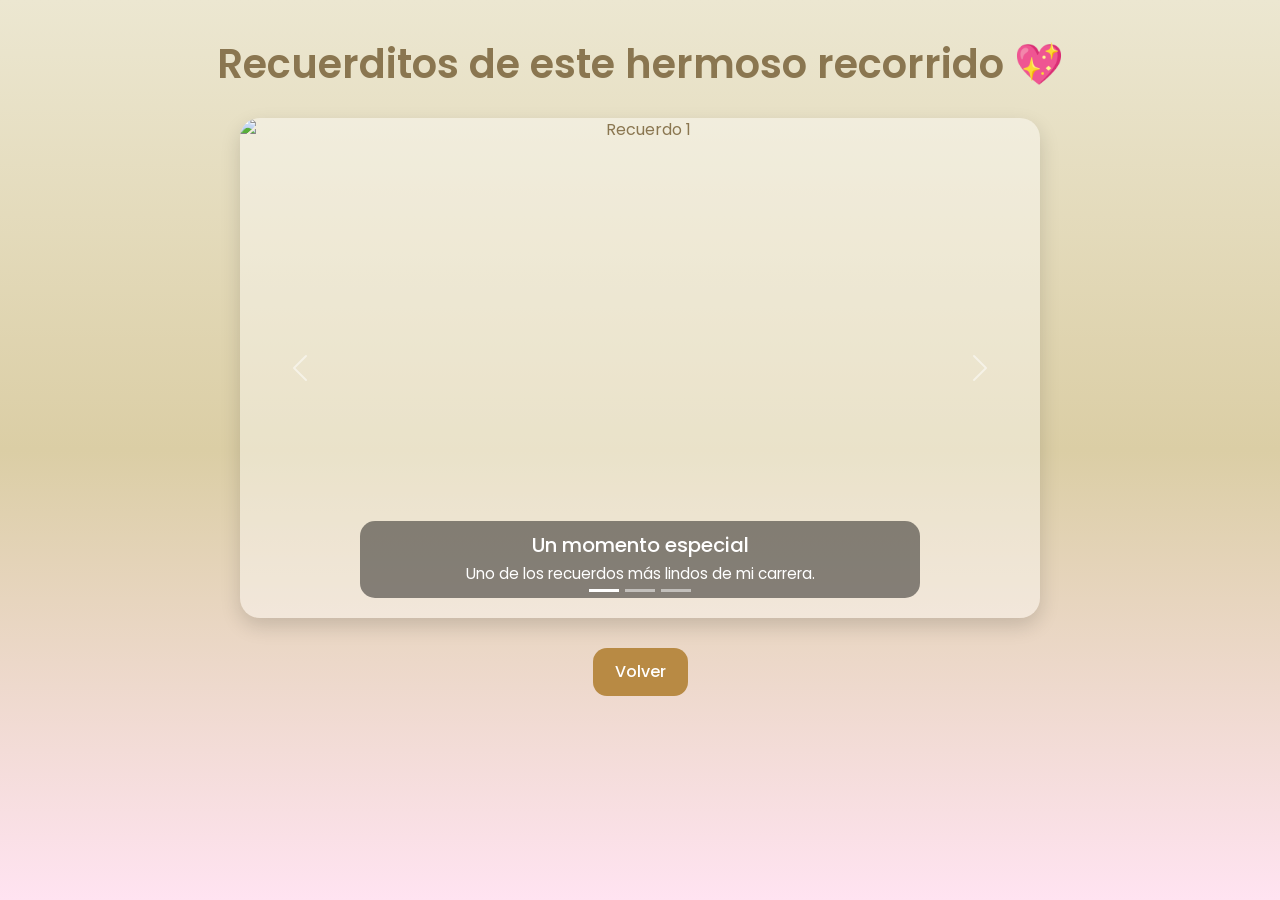
==== recuerdos.html @ 1f4af3ec "Add files via upload" ====
<!DOCTYPE html>
<html lang="es">
<head>
  <meta charset="UTF-8">
  <meta name="viewport" content="width=device-width, initial-scale=1.0">
  <title>Recuerdos</title>

  <link href="https://fonts.googleapis.com/css2?family=Poppins:wght@300;400;600;700&display=swap" rel="stylesheet">
  <link href="https://cdn.jsdelivr.net/npm/bootstrap@5.3.2/dist/css/bootstrap.min.css" rel="stylesheet">

  <style>
    body{
      font-family:'Poppins', sans-serif;
      margin:0;
      padding:40px 20px;
      background: linear-gradient(#ECE7D1, #DBCEA5, #ffe3f1);
      color:#8A7650;
      text-align:center;
      min-height:100vh;
    }

    h1{
      margin-bottom:30px;
      font-weight:600;
    }

    .carousel-contenedor{
      max-width:800px;
      margin:0 auto;
    }

    .carousel{
      border-radius:20px;
      overflow:hidden;
      box-shadow:0 8px 20px rgba(0,0,0,0.15);
      background: rgba(255,255,255,0.4);
    }

    .carousel-item img{
      height:500px;
      object-fit:cover;
    }

    .carousel-caption{
      background: rgba(0,0,0,0.45);
      border-radius:15px;
      padding:12px;
    }

    .carousel-caption h5,
    .carousel-caption p{
      color:white;
      margin:0;
    }

    .carousel-caption p{
      margin-top:6px;
      font-size:0.95rem;
    }

    .boton-volver{
      display:inline-block;
      margin-top:30px;
      text-decoration:none;
      background:#b88a44;
      color:white;
      padding:12px 22px;
      border-radius:14px;
      transition:0.3s;
      font-weight:500;
    }

    .boton-volver:hover{
      background:#9f7435;
      transform:scale(1.05);
    }

    @media (max-width: 768px){
      .carousel-item img{
        height:300px;
      }

      h1{
        font-size:1.5rem;
      }

      .carousel-caption h5{
        font-size:1rem;
      }

      .carousel-caption p{
        font-size:0.8rem;
      }
    }
  </style>
</head>
<body>

  <h1>Recuerditos de este hermoso recorrido 💖</h1>

  <div class="carousel-contenedor">
    <div id="carouselExampleCaptions" class="carousel slide" data-bs-ride="carousel">

      <div class="carousel-indicators">
        <button type="button" data-bs-target="#carouselExampleCaptions" data-bs-slide-to="0" class="active" aria-current="true" aria-label="Slide 1"></button>
        <button type="button" data-bs-target="#carouselExampleCaptions" data-bs-slide-to="1" aria-label="Slide 2"></button>
        <button type="button" data-bs-target="#carouselExampleCaptions" data-bs-slide-to="2" aria-label="Slide 3"></button>
      </div>

      <div class="carousel-inner">
        <div class="carousel-item active">
          <img src="img/foto1.jpg" class="d-block w-100" alt="Recuerdo 1">
          <div class="carousel-caption d-none d-md-block">
            <h5>Un momento especial</h5>
            <p>Uno de los recuerdos más lindos de mi carrera.</p>
          </div>
        </div>

        <div class="carousel-item">
          <img src="img/foto2.jpg" class="d-block w-100" alt="Recuerdo 2">
          <div class="carousel-caption d-none d-md-block">
            <h5>Otro pasito más</h5>
            <p>Cada etapa fue parte de este camino tan importante.</p>
          </div>
        </div>

        <div class="carousel-item">
          <img src="img/foto3.jpg" class="d-block w-100" alt="Recuerdo 3">
          <div class="carousel-caption d-none d-md-block">
            <h5>Meta cumplida</h5>
            <p>Después de tanto esfuerzo, este sueño se hizo realidad.</p>
          </div>
        </div>
      </div>

      <button class="carousel-control-prev" type="button" data-bs-target="#carouselExampleCaptions" data-bs-slide="prev">
        <span class="carousel-control-prev-icon" aria-hidden="true"></span>
        <span class="visually-hidden">Anterior</span>
      </button>

      <button class="carousel-control-next" type="button" data-bs-target="#carouselExampleCaptions" data-bs-slide="next">
        <span class="carousel-control-next-icon" aria-hidden="true"></span>
        <span class="visually-hidden">Siguiente</span>
      </button>

    </div>

    <a href="index.html" class="boton-volver">Volver</a>
  </div>

  <script src="https://cdn.jsdelivr.net/npm/bootstrap@5.3.2/dist/js/bootstrap.bundle.min.js"></script>
</body>
</html>
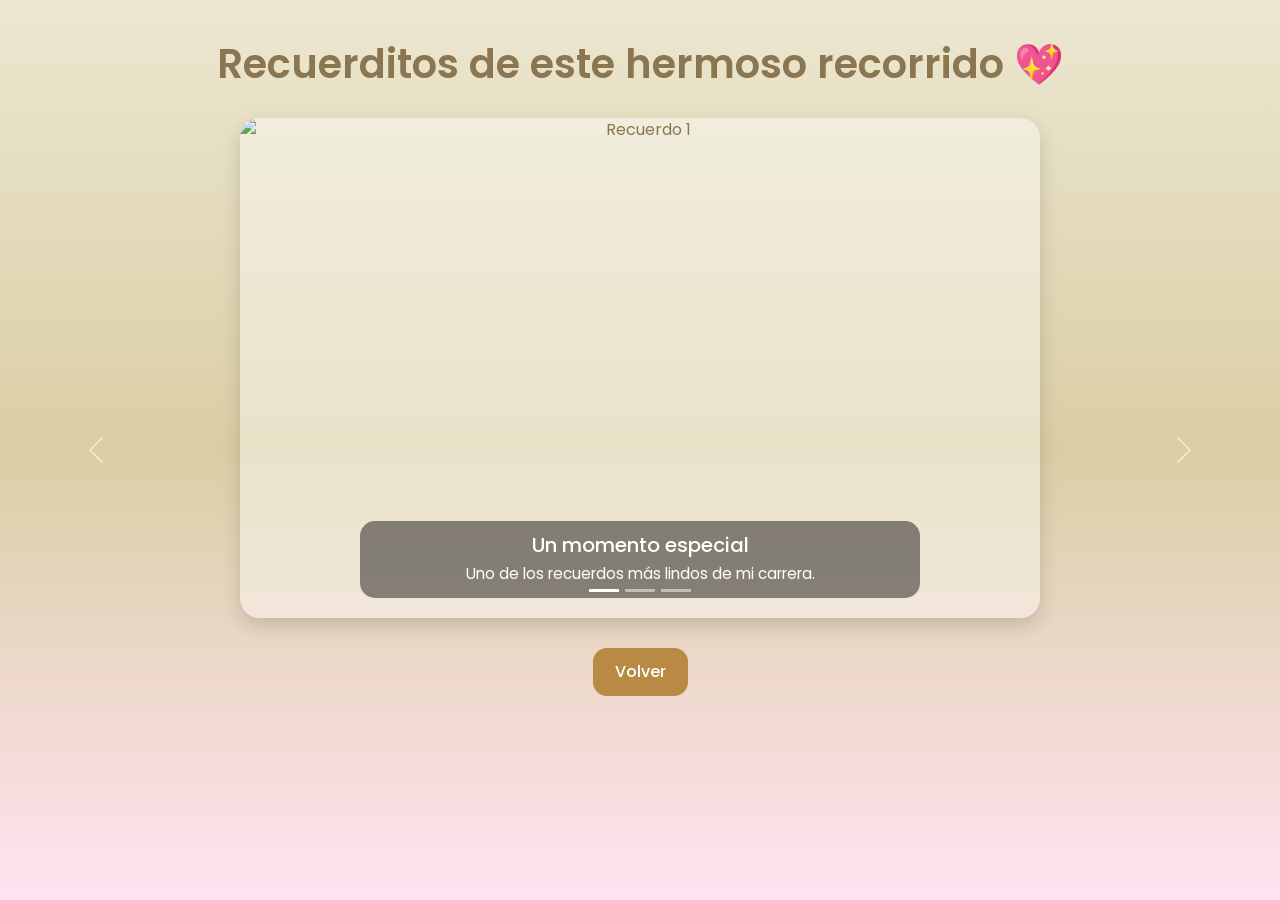
==== commit 003304e2: "subida fotos al carrusel" ====
--- a/recuerdos.html
+++ b/recuerdos.html
@@ -109,7 +109,7 @@
 
       <div class="carousel-inner">
         <div class="carousel-item active">
-          <img src="img/foto1.jpg" class="d-block w-100" alt="Recuerdo 1">
+          <img src="img/r1.jpg" class="d-block w-100" alt="Recuerdo 1">
           <div class="carousel-caption d-none d-md-block">
             <h5>Un momento especial</h5>
             <p>Uno de los recuerdos más lindos de mi carrera.</p>
@@ -117,7 +117,7 @@
         </div>
 
         <div class="carousel-item">
-          <img src="img/foto2.jpg" class="d-block w-100" alt="Recuerdo 2">
+          <img src="img/r2.jpg" class="d-block w-100" alt="Recuerdo 2">
           <div class="carousel-caption d-none d-md-block">
             <h5>Otro pasito más</h5>
             <p>Cada etapa fue parte de este camino tan importante.</p>
@@ -125,14 +125,77 @@
         </div>
 
         <div class="carousel-item">
-          <img src="img/foto3.jpg" class="d-block w-100" alt="Recuerdo 3">
-          <div class="carousel-caption d-none d-md-block">
-            <h5>Meta cumplida</h5>
-            <p>Después de tanto esfuerzo, este sueño se hizo realidad.</p>
-          </div>
-        </div>
-      </div>
-
+          <img src="img/r3.jpg" class="d-block w-100" alt="Recuerdo 3">
+          <div class="carousel-caption d-none d-md-block">
+            <h5>Meta cumplida</h5>
+            <p>Después de tanto esfuerzo, este sueño se hizo realidad.</p>
+          </div>
+        </div>
+      </div>
+<div class="carousel-item">
+          <img src="img/r4.jpg" class="d-block w-100" alt="Recuerdo 3">
+          <div class="carousel-caption d-none d-md-block">
+            <h5>Meta cumplida</h5>
+            <p>Después de tanto esfuerzo, este sueño se hizo realidad.</p>
+          </div>
+        </div>
+      </div>
+      <div class="carousel-item">
+          <img src="img/r5.jpg" class="d-block w-100" alt="Recuerdo 3">
+          <div class="carousel-caption d-none d-md-block">
+            <h5>Meta cumplida</h5>
+            <p>Después de tanto esfuerzo, este sueño se hizo realidad.</p>
+          </div>
+        </div>
+      </div>
+      <div class="carousel-item">
+          <img src="img/46.jpg" class="d-block w-100" alt="Recuerdo 3">
+          <div class="carousel-caption d-none d-md-block">
+            <h5>Meta cumplida</h5>
+            <p>Después de tanto esfuerzo, este sueño se hizo realidad.</p>
+          </div>
+        </div>
+      </div>
+      <div class="carousel-item">
+          <img src="img/r7.jpg" class="d-block w-100" alt="Recuerdo 3">
+          <div class="carousel-caption d-none d-md-block">
+            <h5>Meta cumplida</h5>
+            <p>Después de tanto esfuerzo, este sueño se hizo realidad.</p>
+          </div>
+        </div>
+      </div>
+      <div class="carousel-item">
+          <img src="img/r8.jpg" class="d-block w-100" alt="Recuerdo 3">
+          <div class="carousel-caption d-none d-md-block">
+            <h5>Meta cumplida</h5>
+            <p>Después de tanto esfuerzo, este sueño se hizo realidad.</p>
+          </div>
+        </div>
+      </div>
+      <div class="carousel-item">
+          <img src="img/r9.jpg" class="d-block w-100" alt="Recuerdo 3">
+          <div class="carousel-caption d-none d-md-block">
+            <h5>Meta cumplida</h5>
+            <p>Después de tanto esfuerzo, este sueño se hizo realidad.</p>
+          </div>
+        </div>
+      </div>
+      <div class="carousel-item">
+          <img src="img/r10.jpg" class="d-block w-100" alt="Recuerdo 3">
+          <div class="carousel-caption d-none d-md-block">
+            <h5>Meta cumplida</h5>
+            <p>Después de tanto esfuerzo, este sueño se hizo realidad.</p>
+          </div>
+        </div>
+      </div>
+      <div class="carousel-item">
+          <img src="img/r11.jpg" class="d-block w-100" alt="Recuerdo 3">
+          <div class="carousel-caption d-none d-md-block">
+            <h5>Meta cumplida</h5>
+            <p>Después de tanto esfuerzo, este sueño se hizo realidad.</p>
+          </div>
+        </div>
+      </div>
       <button class="carousel-control-prev" type="button" data-bs-target="#carouselExampleCaptions" data-bs-slide="prev">
         <span class="carousel-control-prev-icon" aria-hidden="true"></span>
         <span class="visually-hidden">Anterior</span>
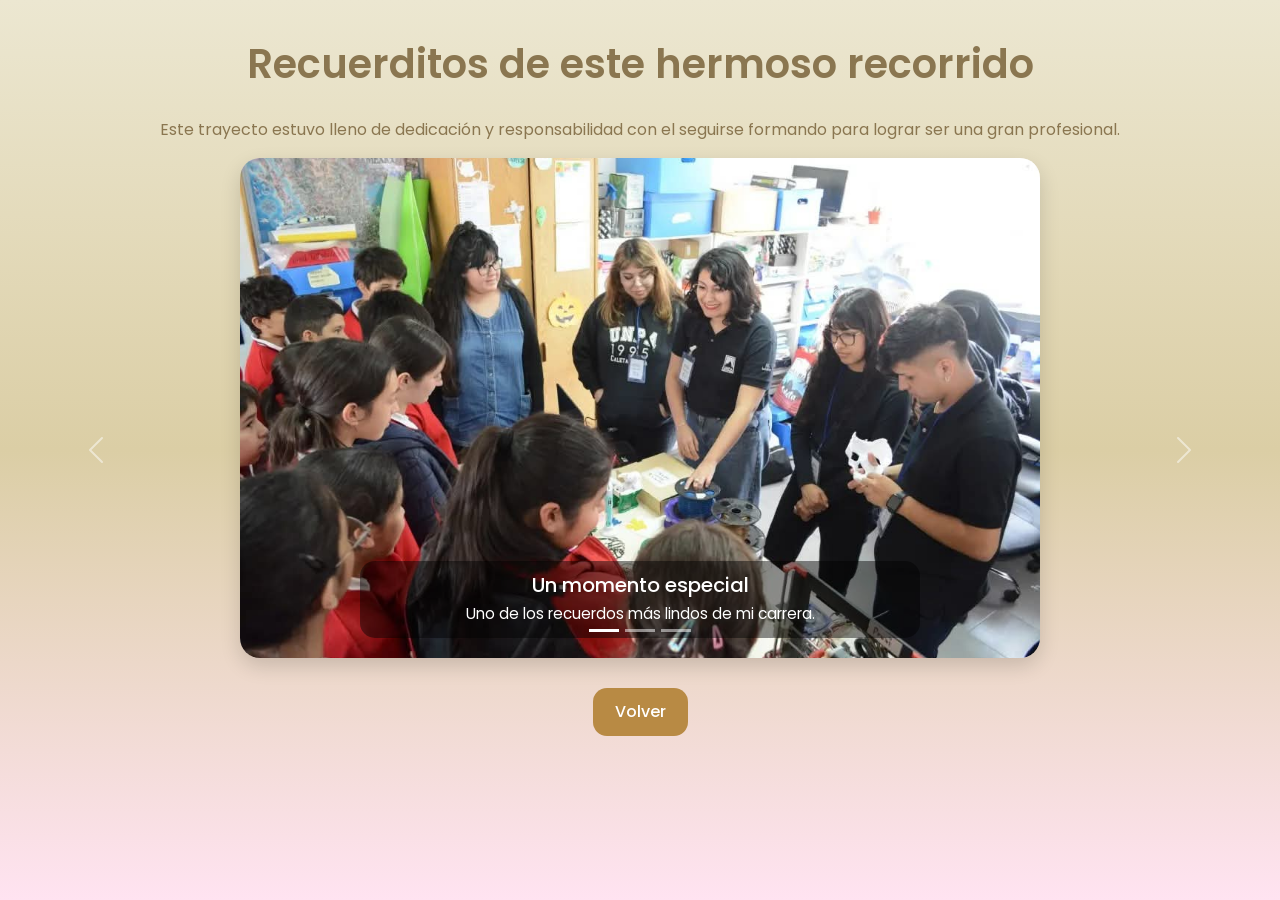
==== commit 2d390bf0: "Fix HTML structure and update image extensions." ====
--- a/recuerdos.html
+++ b/recuerdos.html
@@ -96,7 +96,8 @@
 </head>
 <body>
 
-  <h1>Recuerditos de este hermoso recorrido 💖</h1>
+  <h1>Recuerditos de este hermoso recorrido </h1>
+  <p> Este trayecto estuvo lleno de dedicación y responsabilidad con el seguirse formando para lograr ser una gran profesional.</p>
 
   <div class="carousel-contenedor">
     <div id="carouselExampleCaptions" class="carousel slide" data-bs-ride="carousel">
@@ -109,7 +110,7 @@
 
       <div class="carousel-inner">
         <div class="carousel-item active">
-          <img src="img/r1.jpg" class="d-block w-100" alt="Recuerdo 1">
+          <img src="img/r1.jpeg" class="d-block w-100" alt="Recuerdo 1">
           <div class="carousel-caption d-none d-md-block">
             <h5>Un momento especial</h5>
             <p>Uno de los recuerdos más lindos de mi carrera.</p>
@@ -117,7 +118,7 @@
         </div>
 
         <div class="carousel-item">
-          <img src="img/r2.jpg" class="d-block w-100" alt="Recuerdo 2">
+          <img src="img/r2.jpeg" class="d-block w-100" alt="Recuerdo 2">
           <div class="carousel-caption d-none d-md-block">
             <h5>Otro pasito más</h5>
             <p>Cada etapa fue parte de este camino tan importante.</p>
@@ -125,7 +126,7 @@
         </div>
 
         <div class="carousel-item">
-          <img src="img/r3.jpg" class="d-block w-100" alt="Recuerdo 3">
+          <img src="img/r3.jpeg" class="d-block w-100" alt="Recuerdo 3">
           <div class="carousel-caption d-none d-md-block">
             <h5>Meta cumplida</h5>
             <p>Después de tanto esfuerzo, este sueño se hizo realidad.</p>
@@ -133,63 +134,63 @@
         </div>
       </div>
 <div class="carousel-item">
-          <img src="img/r4.jpg" class="d-block w-100" alt="Recuerdo 3">
-          <div class="carousel-caption d-none d-md-block">
-            <h5>Meta cumplida</h5>
-            <p>Después de tanto esfuerzo, este sueño se hizo realidad.</p>
-          </div>
-        </div>
-      </div>
-      <div class="carousel-item">
-          <img src="img/r5.jpg" class="d-block w-100" alt="Recuerdo 3">
-          <div class="carousel-caption d-none d-md-block">
-            <h5>Meta cumplida</h5>
-            <p>Después de tanto esfuerzo, este sueño se hizo realidad.</p>
-          </div>
-        </div>
-      </div>
-      <div class="carousel-item">
-          <img src="img/46.jpg" class="d-block w-100" alt="Recuerdo 3">
-          <div class="carousel-caption d-none d-md-block">
-            <h5>Meta cumplida</h5>
-            <p>Después de tanto esfuerzo, este sueño se hizo realidad.</p>
-          </div>
-        </div>
-      </div>
-      <div class="carousel-item">
-          <img src="img/r7.jpg" class="d-block w-100" alt="Recuerdo 3">
-          <div class="carousel-caption d-none d-md-block">
-            <h5>Meta cumplida</h5>
-            <p>Después de tanto esfuerzo, este sueño se hizo realidad.</p>
-          </div>
-        </div>
-      </div>
-      <div class="carousel-item">
-          <img src="img/r8.jpg" class="d-block w-100" alt="Recuerdo 3">
-          <div class="carousel-caption d-none d-md-block">
-            <h5>Meta cumplida</h5>
-            <p>Después de tanto esfuerzo, este sueño se hizo realidad.</p>
-          </div>
-        </div>
-      </div>
-      <div class="carousel-item">
-          <img src="img/r9.jpg" class="d-block w-100" alt="Recuerdo 3">
-          <div class="carousel-caption d-none d-md-block">
-            <h5>Meta cumplida</h5>
-            <p>Después de tanto esfuerzo, este sueño se hizo realidad.</p>
-          </div>
-        </div>
-      </div>
-      <div class="carousel-item">
-          <img src="img/r10.jpg" class="d-block w-100" alt="Recuerdo 3">
-          <div class="carousel-caption d-none d-md-block">
-            <h5>Meta cumplida</h5>
-            <p>Después de tanto esfuerzo, este sueño se hizo realidad.</p>
-          </div>
-        </div>
-      </div>
-      <div class="carousel-item">
-          <img src="img/r11.jpg" class="d-block w-100" alt="Recuerdo 3">
+          <img src="img/r4.jpeg" class="d-block w-100" alt="Recuerdo 3">
+          <div class="carousel-caption d-none d-md-block">
+            <h5>Meta cumplida</h5>
+            <p>Después de tanto esfuerzo, este sueño se hizo realidad.</p>
+          </div>
+        </div>
+      </div>
+      <div class="carousel-item">
+          <img src="img/r5.jpeg" class="d-block w-100" alt="Recuerdo 3">
+          <div class="carousel-caption d-none d-md-block">
+            <h5>Meta cumplida</h5>
+            <p>Después de tanto esfuerzo, este sueño se hizo realidad.</p>
+          </div>
+        </div>
+      </div>
+      <div class="carousel-item">
+          <img src="img/46.jpeg" class="d-block w-100" alt="Recuerdo 3">
+          <div class="carousel-caption d-none d-md-block">
+            <h5>Meta cumplida</h5>
+            <p>Después de tanto esfuerzo, este sueño se hizo realidad.</p>
+          </div>
+        </div>
+      </div>
+      <div class="carousel-item">
+          <img src="img/r7.jpeg" class="d-block w-100" alt="Recuerdo 3">
+          <div class="carousel-caption d-none d-md-block">
+            <h5>Meta cumplida</h5>
+            <p>Después de tanto esfuerzo, este sueño se hizo realidad.</p>
+          </div>
+        </div>
+      </div>
+      <div class="carousel-item">
+          <img src="img/r8.jpeg" class="d-block w-100" alt="Recuerdo 3">
+          <div class="carousel-caption d-none d-md-block">
+            <h5>Meta cumplida</h5>
+            <p>Después de tanto esfuerzo, este sueño se hizo realidad.</p>
+          </div>
+        </div>
+      </div>
+      <div class="carousel-item">
+          <img src="img/r9.jpeg" class="d-block w-100" alt="Recuerdo 3">
+          <div class="carousel-caption d-none d-md-block">
+            <h5>Meta cumplida</h5>
+            <p>Después de tanto esfuerzo, este sueño se hizo realidad.</p>
+          </div>
+        </div>
+      </div>
+      <div class="carousel-item">
+          <img src="img/r10.jpeg" class="d-block w-100" alt="Recuerdo 3">
+          <div class="carousel-caption d-none d-md-block">
+            <h5>Meta cumplida</h5>
+            <p>Después de tanto esfuerzo, este sueño se hizo realidad.</p>
+          </div>
+        </div>
+      </div>
+      <div class="carousel-item">
+          <img src="img/r11.jpeg" class="d-block w-100" alt="Recuerdo 3">
           <div class="carousel-caption d-none d-md-block">
             <h5>Meta cumplida</h5>
             <p>Después de tanto esfuerzo, este sueño se hizo realidad.</p>
@@ -213,4 +214,5 @@
 
   <script src="https://cdn.jsdelivr.net/npm/bootstrap@5.3.2/dist/js/bootstrap.bundle.min.js"></script>
 </body>
-</html>+
+</html>
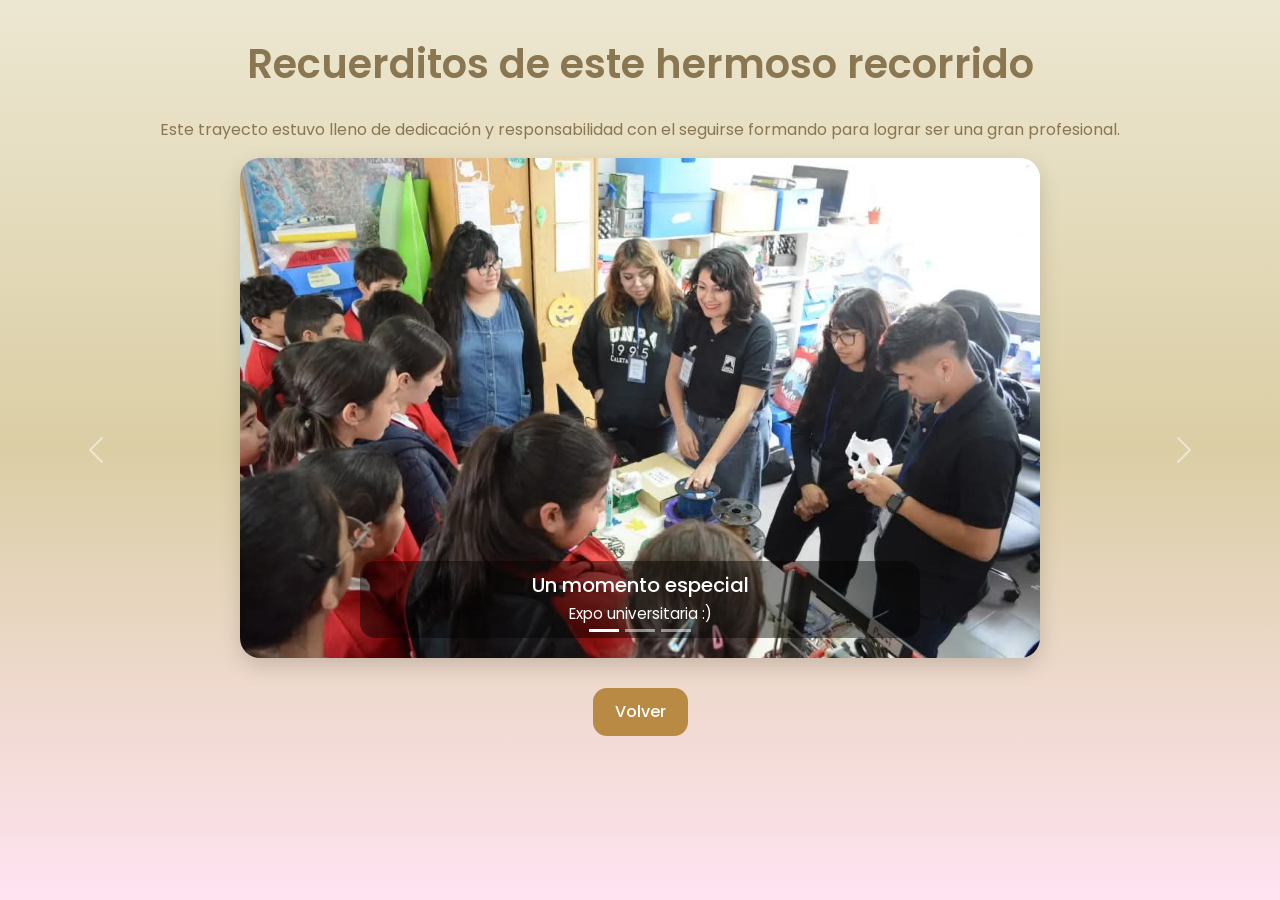
==== commit 659d1bc6: "se agg fotos al carrusel" ====
--- a/recuerdos.html
+++ b/recuerdos.html
@@ -113,22 +113,22 @@
           <img src="img/r1.jpeg" class="d-block w-100" alt="Recuerdo 1">
           <div class="carousel-caption d-none d-md-block">
             <h5>Un momento especial</h5>
-            <p>Uno de los recuerdos más lindos de mi carrera.</p>
+            <p>Expo universitaria :) </p>
           </div>
         </div>
 
         <div class="carousel-item">
           <img src="img/r2.jpeg" class="d-block w-100" alt="Recuerdo 2">
           <div class="carousel-caption d-none d-md-block">
-            <h5>Otro pasito más</h5>
-            <p>Cada etapa fue parte de este camino tan importante.</p>
+            <h5>Semana de la ciencia 2023</h5>
+            <p></p>
           </div>
         </div>
 
         <div class="carousel-item">
           <img src="img/r3.jpeg" class="d-block w-100" alt="Recuerdo 3">
           <div class="carousel-caption d-none d-md-block">
-            <h5>Meta cumplida</h5>
+            <h5>Semana de la ciencia 2023</h5>
             <p>Después de tanto esfuerzo, este sueño se hizo realidad.</p>
           </div>
         </div>
@@ -136,8 +136,8 @@
 <div class="carousel-item">
           <img src="img/r4.jpeg" class="d-block w-100" alt="Recuerdo 3">
           <div class="carousel-caption d-none d-md-block">
-            <h5>Meta cumplida</h5>
-            <p>Después de tanto esfuerzo, este sueño se hizo realidad.</p>
+            <h5>Noche mágica del LabTEm</h5>
+            <p>Exponiendo sobre tecnologías 3D y robótica cuando fuí becaria de extensión.¡Una hermosa experiencia!</p>
           </div>
         </div>
       </div>
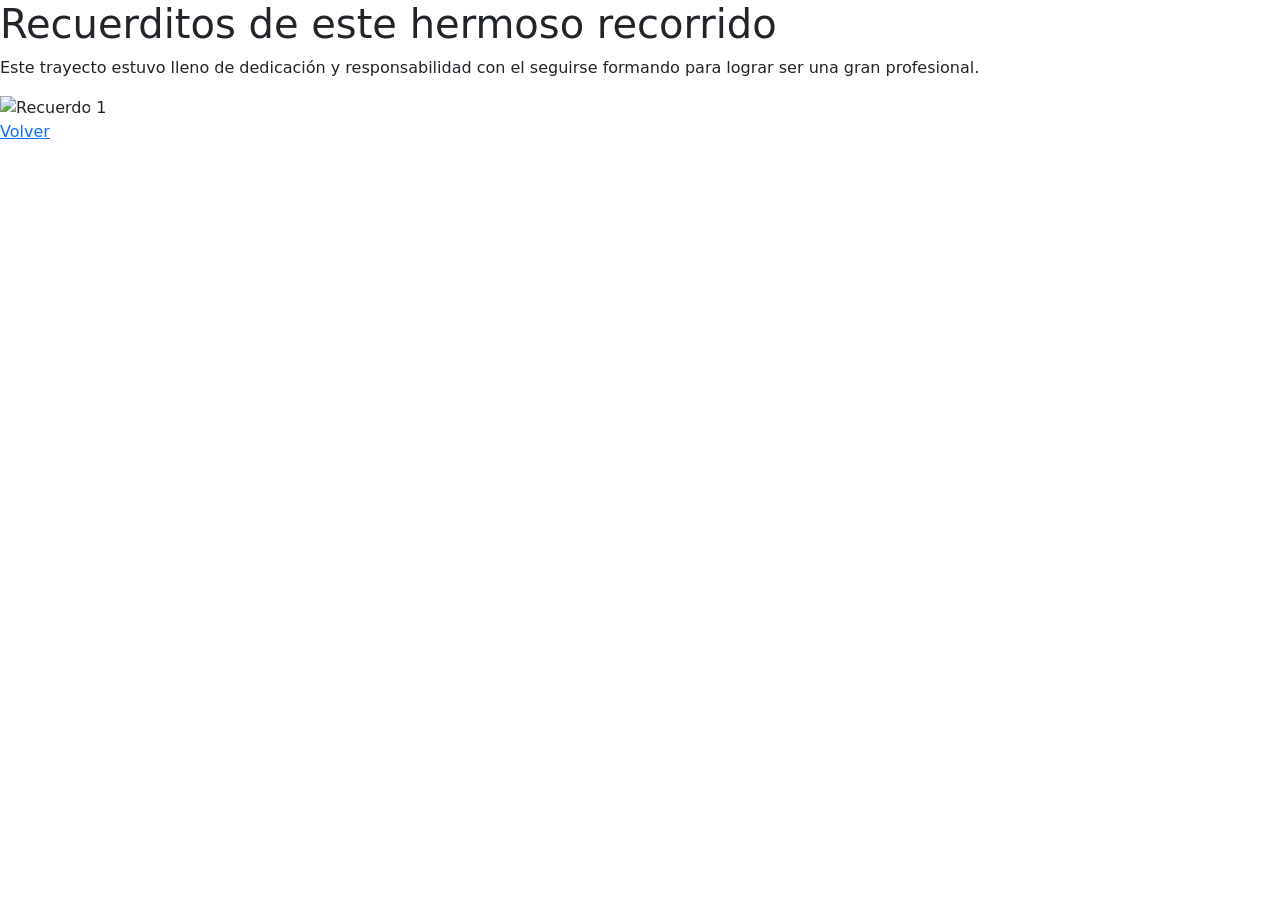
==== commit 277480e1: "carrusel recuerdos modificado" ====
--- a/recuerdos.html
+++ b/recuerdos.html
@@ -8,96 +8,12 @@
   <link href="https://fonts.googleapis.com/css2?family=Poppins:wght@300;400;600;700&display=swap" rel="stylesheet">
   <link href="https://cdn.jsdelivr.net/npm/bootstrap@5.3.2/dist/css/bootstrap.min.css" rel="stylesheet">
 
-  <style>
-    body{
-      font-family:'Poppins', sans-serif;
-      margin:0;
-      padding:40px 20px;
-      background: linear-gradient(#ECE7D1, #DBCEA5, #ffe3f1);
-      color:#8A7650;
-      text-align:center;
-      min-height:100vh;
-    }
-
-    h1{
-      margin-bottom:30px;
-      font-weight:600;
-    }
-
-    .carousel-contenedor{
-      max-width:800px;
-      margin:0 auto;
-    }
-
-    .carousel{
-      border-radius:20px;
-      overflow:hidden;
-      box-shadow:0 8px 20px rgba(0,0,0,0.15);
-      background: rgba(255,255,255,0.4);
-    }
-
-    .carousel-item img{
-      height:500px;
-      object-fit:cover;
-    }
-
-    .carousel-caption{
-      background: rgba(0,0,0,0.45);
-      border-radius:15px;
-      padding:12px;
-    }
-
-    .carousel-caption h5,
-    .carousel-caption p{
-      color:white;
-      margin:0;
-    }
-
-    .carousel-caption p{
-      margin-top:6px;
-      font-size:0.95rem;
-    }
-
-    .boton-volver{
-      display:inline-block;
-      margin-top:30px;
-      text-decoration:none;
-      background:#b88a44;
-      color:white;
-      padding:12px 22px;
-      border-radius:14px;
-      transition:0.3s;
-      font-weight:500;
-    }
-
-    .boton-volver:hover{
-      background:#9f7435;
-      transform:scale(1.05);
-    }
-
-    @media (max-width: 768px){
-      .carousel-item img{
-        height:300px;
-      }
-
-      h1{
-        font-size:1.5rem;
-      }
-
-      .carousel-caption h5{
-        font-size:1rem;
-      }
-
-      .carousel-caption p{
-        font-size:0.8rem;
-      }
-    }
-  </style>
+  <link rel="stylesheet" href="css/recuerdos.css">
 </head>
 <body>
 
-  <h1>Recuerditos de este hermoso recorrido </h1>
-  <p> Este trayecto estuvo lleno de dedicación y responsabilidad con el seguirse formando para lograr ser una gran profesional.</p>
+  <h1>Recuerditos de este hermoso recorrido</h1>
+  <p>Este trayecto estuvo lleno de dedicación y responsabilidad con el seguirse formando para lograr ser una gran profesional.</p>
 
   <div class="carousel-contenedor">
     <div id="carouselExampleCaptions" class="carousel slide" data-bs-ride="carousel">
@@ -106,19 +22,27 @@
         <button type="button" data-bs-target="#carouselExampleCaptions" data-bs-slide-to="0" class="active" aria-current="true" aria-label="Slide 1"></button>
         <button type="button" data-bs-target="#carouselExampleCaptions" data-bs-slide-to="1" aria-label="Slide 2"></button>
         <button type="button" data-bs-target="#carouselExampleCaptions" data-bs-slide-to="2" aria-label="Slide 3"></button>
+        <button type="button" data-bs-target="#carouselExampleCaptions" data-bs-slide-to="3" aria-label="Slide 4"></button>
+        <button type="button" data-bs-target="#carouselExampleCaptions" data-bs-slide-to="4" aria-label="Slide 5"></button>
+        <button type="button" data-bs-target="#carouselExampleCaptions" data-bs-slide-to="5" aria-label="Slide 6"></button>
+        <button type="button" data-bs-target="#carouselExampleCaptions" data-bs-slide-to="6" aria-label="Slide 7"></button>
+        <button type="button" data-bs-target="#carouselExampleCaptions" data-bs-slide-to="7" aria-label="Slide 8"></button>
+        <button type="button" data-bs-target="#carouselExampleCaptions" data-bs-slide-to="8" aria-label="Slide 9"></button>
+        <button type="button" data-bs-target="#carouselExampleCaptions" data-bs-slide-to="9" aria-label="Slide 10"></button>
+        <button type="button" data-bs-target="#carouselExampleCaptions" data-bs-slide-to="10" aria-label="Slide 11"></button>
       </div>
 
       <div class="carousel-inner">
         <div class="carousel-item active">
-          <img src="img/r1.jpeg" class="d-block w-100" alt="Recuerdo 1">
+          <img src="img/r1.jpg" class="d-block w-100" alt="Recuerdo 1">
           <div class="carousel-caption d-none d-md-block">
             <h5>Un momento especial</h5>
-            <p>Expo universitaria :) </p>
+            <p>Expo universitaria :)</p>
           </div>
         </div>
 
         <div class="carousel-item">
-          <img src="img/r2.jpeg" class="d-block w-100" alt="Recuerdo 2">
+          <img src="img/r2.jpg" class="d-block w-100" alt="Recuerdo 2">
           <div class="carousel-caption d-none d-md-block">
             <h5>Semana de la ciencia 2023</h5>
             <p></p>
@@ -126,77 +50,78 @@
         </div>
 
         <div class="carousel-item">
-          <img src="img/r3.jpeg" class="d-block w-100" alt="Recuerdo 3">
+          <img src="img/r3.jpg" class="d-block w-100" alt="Recuerdo 3">
           <div class="carousel-caption d-none d-md-block">
             <h5>Semana de la ciencia 2023</h5>
             <p>Después de tanto esfuerzo, este sueño se hizo realidad.</p>
           </div>
         </div>
-      </div>
-<div class="carousel-item">
-          <img src="img/r4.jpeg" class="d-block w-100" alt="Recuerdo 3">
+
+        <div class="carousel-item">
+          <img src="img/r4.jpg" class="d-block w-100" alt="Recuerdo 4">
           <div class="carousel-caption d-none d-md-block">
             <h5>Noche mágica del LabTEm</h5>
-            <p>Exponiendo sobre tecnologías 3D y robótica cuando fuí becaria de extensión.¡Una hermosa experiencia!</p>
+            <p>Exponiendo sobre tecnologías 3D y robótica cuando fui becaria de extensión. ¡Una hermosa experiencia!</p>
           </div>
         </div>
-      </div>
-      <div class="carousel-item">
-          <img src="img/r5.jpeg" class="d-block w-100" alt="Recuerdo 3">
+
+        <div class="carousel-item">
+          <img src="img/r5.jpg" class="d-block w-100" alt="Recuerdo 5">
+          <div class="carousel-caption d-none d-md-block">
+            <h5>Meta cumplida</h5>
+            <p>Después de tanto esfuerzo, este sueño se hizo realidad.</p>
+          </div>
+        </div>
+
+        <div class="carousel-item">
+          <img src="img/r6.jpg" class="d-block w-100" alt="Recuerdo 6">
+          <div class="carousel-caption d-none d-md-block">
+            <h5>Meta cumplida</h5>
+            <p>Después de tanto esfuerzo, este sueño se hizo realidad.</p>
+          </div>
+        </div>
+
+        <div class="carousel-item">
+          <img src="img/r7.jpg" class="d-block w-100" alt="Recuerdo 7">
+          <div class="carousel-caption d-none d-md-block">
+            <h5>Meta cumplida</h5>
+            <p>Después de tanto esfuerzo, este sueño se hizo realidad.</p>
+          </div>
+        </div>
+
+        <div class="carousel-item">
+          <img src="img/r8.jpg" class="d-block w-100" alt="Recuerdo 8">
+          <div class="carousel-caption d-none d-md-block">
+            <h5>Meta cumplida</h5>
+            <p>Después de tanto esfuerzo, este sueño se hizo realidad.</p>
+          </div>
+        </div>
+
+        <div class="carousel-item">
+          <img src="img/r9.jpg" class="d-block w-100" alt="Recuerdo 9">
+          <div class="carousel-caption d-none d-md-block">
+            <h5>Meta cumplida</h5>
+            <p>Después de tanto esfuerzo, este sueño se hizo realidad.</p>
+          </div>
+        </div>
+
+        <div class="carousel-item">
+          <img src="img/r10.jpg" class="d-block w-100" alt="Recuerdo 10">
+          <div class="carousel-caption d-none d-md-block">
+            <h5>Meta cumplida</h5>
+            <p>Después de tanto esfuerzo, este sueño se hizo realidad.</p>
+          </div>
+        </div>
+
+        <div class="carousel-item">
+          <img src="img/r11.jpg" class="d-block w-100" alt="Recuerdo 11">
           <div class="carousel-caption d-none d-md-block">
             <h5>Meta cumplida</h5>
             <p>Después de tanto esfuerzo, este sueño se hizo realidad.</p>
           </div>
         </div>
       </div>
-      <div class="carousel-item">
-          <img src="img/46.jpeg" class="d-block w-100" alt="Recuerdo 3">
-          <div class="carousel-caption d-none d-md-block">
-            <h5>Meta cumplida</h5>
-            <p>Después de tanto esfuerzo, este sueño se hizo realidad.</p>
-          </div>
-        </div>
-      </div>
-      <div class="carousel-item">
-          <img src="img/r7.jpeg" class="d-block w-100" alt="Recuerdo 3">
-          <div class="carousel-caption d-none d-md-block">
-            <h5>Meta cumplida</h5>
-            <p>Después de tanto esfuerzo, este sueño se hizo realidad.</p>
-          </div>
-        </div>
-      </div>
-      <div class="carousel-item">
-          <img src="img/r8.jpeg" class="d-block w-100" alt="Recuerdo 3">
-          <div class="carousel-caption d-none d-md-block">
-            <h5>Meta cumplida</h5>
-            <p>Después de tanto esfuerzo, este sueño se hizo realidad.</p>
-          </div>
-        </div>
-      </div>
-      <div class="carousel-item">
-          <img src="img/r9.jpeg" class="d-block w-100" alt="Recuerdo 3">
-          <div class="carousel-caption d-none d-md-block">
-            <h5>Meta cumplida</h5>
-            <p>Después de tanto esfuerzo, este sueño se hizo realidad.</p>
-          </div>
-        </div>
-      </div>
-      <div class="carousel-item">
-          <img src="img/r10.jpeg" class="d-block w-100" alt="Recuerdo 3">
-          <div class="carousel-caption d-none d-md-block">
-            <h5>Meta cumplida</h5>
-            <p>Después de tanto esfuerzo, este sueño se hizo realidad.</p>
-          </div>
-        </div>
-      </div>
-      <div class="carousel-item">
-          <img src="img/r11.jpeg" class="d-block w-100" alt="Recuerdo 3">
-          <div class="carousel-caption d-none d-md-block">
-            <h5>Meta cumplida</h5>
-            <p>Después de tanto esfuerzo, este sueño se hizo realidad.</p>
-          </div>
-        </div>
-      </div>
+
       <button class="carousel-control-prev" type="button" data-bs-target="#carouselExampleCaptions" data-bs-slide="prev">
         <span class="carousel-control-prev-icon" aria-hidden="true"></span>
         <span class="visually-hidden">Anterior</span>
@@ -214,5 +139,4 @@
 
   <script src="https://cdn.jsdelivr.net/npm/bootstrap@5.3.2/dist/js/bootstrap.bundle.min.js"></script>
 </body>
-
-</html>
+</html>
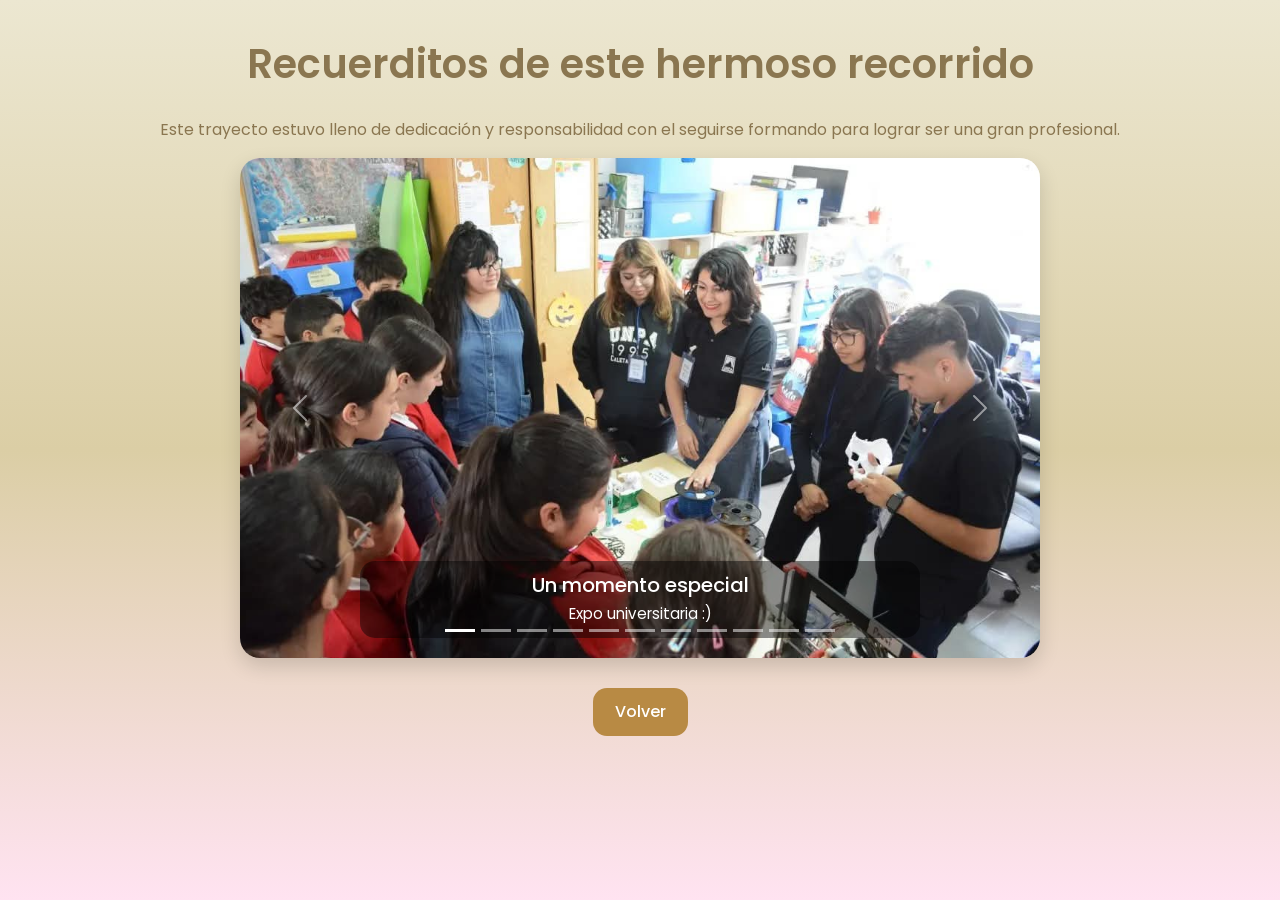
==== commit 457c13dd: "act carrusel" ====
--- a/recuerdos.html
+++ b/recuerdos.html
@@ -34,7 +34,7 @@
 
       <div class="carousel-inner">
         <div class="carousel-item active">
-          <img src="img/r1.jpg" class="d-block w-100" alt="Recuerdo 1">
+          <img src="img/r1.jpeg" class="d-block w-100" alt="Recuerdo 1">
           <div class="carousel-caption d-none d-md-block">
             <h5>Un momento especial</h5>
             <p>Expo universitaria :)</p>
@@ -42,7 +42,7 @@
         </div>
 
         <div class="carousel-item">
-          <img src="img/r2.jpg" class="d-block w-100" alt="Recuerdo 2">
+          <img src="img/r2.jpeg" class="d-block w-100" alt="Recuerdo 2">
           <div class="carousel-caption d-none d-md-block">
             <h5>Semana de la ciencia 2023</h5>
             <p></p>
@@ -50,7 +50,7 @@
         </div>
 
         <div class="carousel-item">
-          <img src="img/r3.jpg" class="d-block w-100" alt="Recuerdo 3">
+          <img src="img/r3.jpeg" class="d-block w-100" alt="Recuerdo 3">
           <div class="carousel-caption d-none d-md-block">
             <h5>Semana de la ciencia 2023</h5>
             <p>Después de tanto esfuerzo, este sueño se hizo realidad.</p>
@@ -58,7 +58,7 @@
         </div>
 
         <div class="carousel-item">
-          <img src="img/r4.jpg" class="d-block w-100" alt="Recuerdo 4">
+          <img src="img/r4.jpeg" class="d-block w-100" alt="Recuerdo 4">
           <div class="carousel-caption d-none d-md-block">
             <h5>Noche mágica del LabTEm</h5>
             <p>Exponiendo sobre tecnologías 3D y robótica cuando fui becaria de extensión. ¡Una hermosa experiencia!</p>
@@ -66,7 +66,16 @@
         </div>
 
         <div class="carousel-item">
-          <img src="img/r5.jpg" class="d-block w-100" alt="Recuerdo 5">
+          <img src="img/r5.jpeg" class="d-block w-100" alt="Recuerdo 5">
+          <div class="carousel-caption d-none d-md-block">
+            <h5>Meta cumplida</h5>
+            <p>Después de tanto esfuerzo, este sueño se hizo realidad.</p>
+          </div>
+        </div>
+
+
+        <div class="carousel-item">
+          <img src="img/r7.jpeg" class="d-block w-100" alt="Recuerdo 7">
           <div class="carousel-caption d-none d-md-block">
             <h5>Meta cumplida</h5>
             <p>Después de tanto esfuerzo, este sueño se hizo realidad.</p>
@@ -74,7 +83,7 @@
         </div>
 
         <div class="carousel-item">
-          <img src="img/r6.jpg" class="d-block w-100" alt="Recuerdo 6">
+          <img src="img/r8.jpeg" class="d-block w-100" alt="Recuerdo 8">
           <div class="carousel-caption d-none d-md-block">
             <h5>Meta cumplida</h5>
             <p>Después de tanto esfuerzo, este sueño se hizo realidad.</p>
@@ -82,7 +91,7 @@
         </div>
 
         <div class="carousel-item">
-          <img src="img/r7.jpg" class="d-block w-100" alt="Recuerdo 7">
+          <img src="img/r9.jpeg" class="d-block w-100" alt="Recuerdo 9">
           <div class="carousel-caption d-none d-md-block">
             <h5>Meta cumplida</h5>
             <p>Después de tanto esfuerzo, este sueño se hizo realidad.</p>
@@ -90,7 +99,7 @@
         </div>
 
         <div class="carousel-item">
-          <img src="img/r8.jpg" class="d-block w-100" alt="Recuerdo 8">
+          <img src="img/r10.jpeg" class="d-block w-100" alt="Recuerdo 10">
           <div class="carousel-caption d-none d-md-block">
             <h5>Meta cumplida</h5>
             <p>Después de tanto esfuerzo, este sueño se hizo realidad.</p>
@@ -98,23 +107,7 @@
         </div>
 
         <div class="carousel-item">
-          <img src="img/r9.jpg" class="d-block w-100" alt="Recuerdo 9">
-          <div class="carousel-caption d-none d-md-block">
-            <h5>Meta cumplida</h5>
-            <p>Después de tanto esfuerzo, este sueño se hizo realidad.</p>
-          </div>
-        </div>
-
-        <div class="carousel-item">
-          <img src="img/r10.jpg" class="d-block w-100" alt="Recuerdo 10">
-          <div class="carousel-caption d-none d-md-block">
-            <h5>Meta cumplida</h5>
-            <p>Después de tanto esfuerzo, este sueño se hizo realidad.</p>
-          </div>
-        </div>
-
-        <div class="carousel-item">
-          <img src="img/r11.jpg" class="d-block w-100" alt="Recuerdo 11">
+          <img src="img/r11.jpeg" class="d-block w-100" alt="Recuerdo 11">
           <div class="carousel-caption d-none d-md-block">
             <h5>Meta cumplida</h5>
             <p>Después de tanto esfuerzo, este sueño se hizo realidad.</p>
--- a/css/recuerdos.css
+++ b/css/recuerdos.css
@@ -0,0 +1,83 @@
+body{
+      font-family:'Poppins', sans-serif;
+      margin:0;
+      padding:40px 20px;
+      background: linear-gradient(#ECE7D1, #DBCEA5, #ffe3f1);
+      color:#8A7650;
+      text-align:center;
+      min-height:100vh;
+    }
+
+    h1{
+      margin-bottom:30px;
+      font-weight:600;
+    }
+
+    .carousel-contenedor{
+      max-width:800px;
+      margin:0 auto;
+    }
+
+    .carousel{
+      border-radius:20px;
+      overflow:hidden;
+      box-shadow:0 8px 20px rgba(0,0,0,0.15);
+      background: rgba(255,255,255,0.4);
+    }
+
+    .carousel-item img{
+      height:500px;
+      object-fit:cover;
+    }
+
+    .carousel-caption{
+      background: rgba(0,0,0,0.45);
+      border-radius:15px;
+      padding:12px;
+    }
+
+    .carousel-caption h5,
+    .carousel-caption p{
+      color:white;
+      margin:0;
+    }
+
+    .carousel-caption p{
+      margin-top:6px;
+      font-size:0.95rem;
+    }
+
+    .boton-volver{
+      display:inline-block;
+      margin-top:30px;
+      text-decoration:none;
+      background:#b88a44;
+      color:white;
+      padding:12px 22px;
+      border-radius:14px;
+      transition:0.3s;
+      font-weight:500;
+    }
+
+    .boton-volver:hover{
+      background:#9f7435;
+      transform:scale(1.05);
+    }
+
+    @media (max-width: 768px){
+      .carousel-item img{
+        height:300px;
+      }
+
+      h1{
+        font-size:1.5rem;
+      }
+
+      .carousel-caption h5{
+        font-size:1rem;
+      }
+
+      .carousel-caption p{
+        font-size:0.8rem;
+      }
+    }
